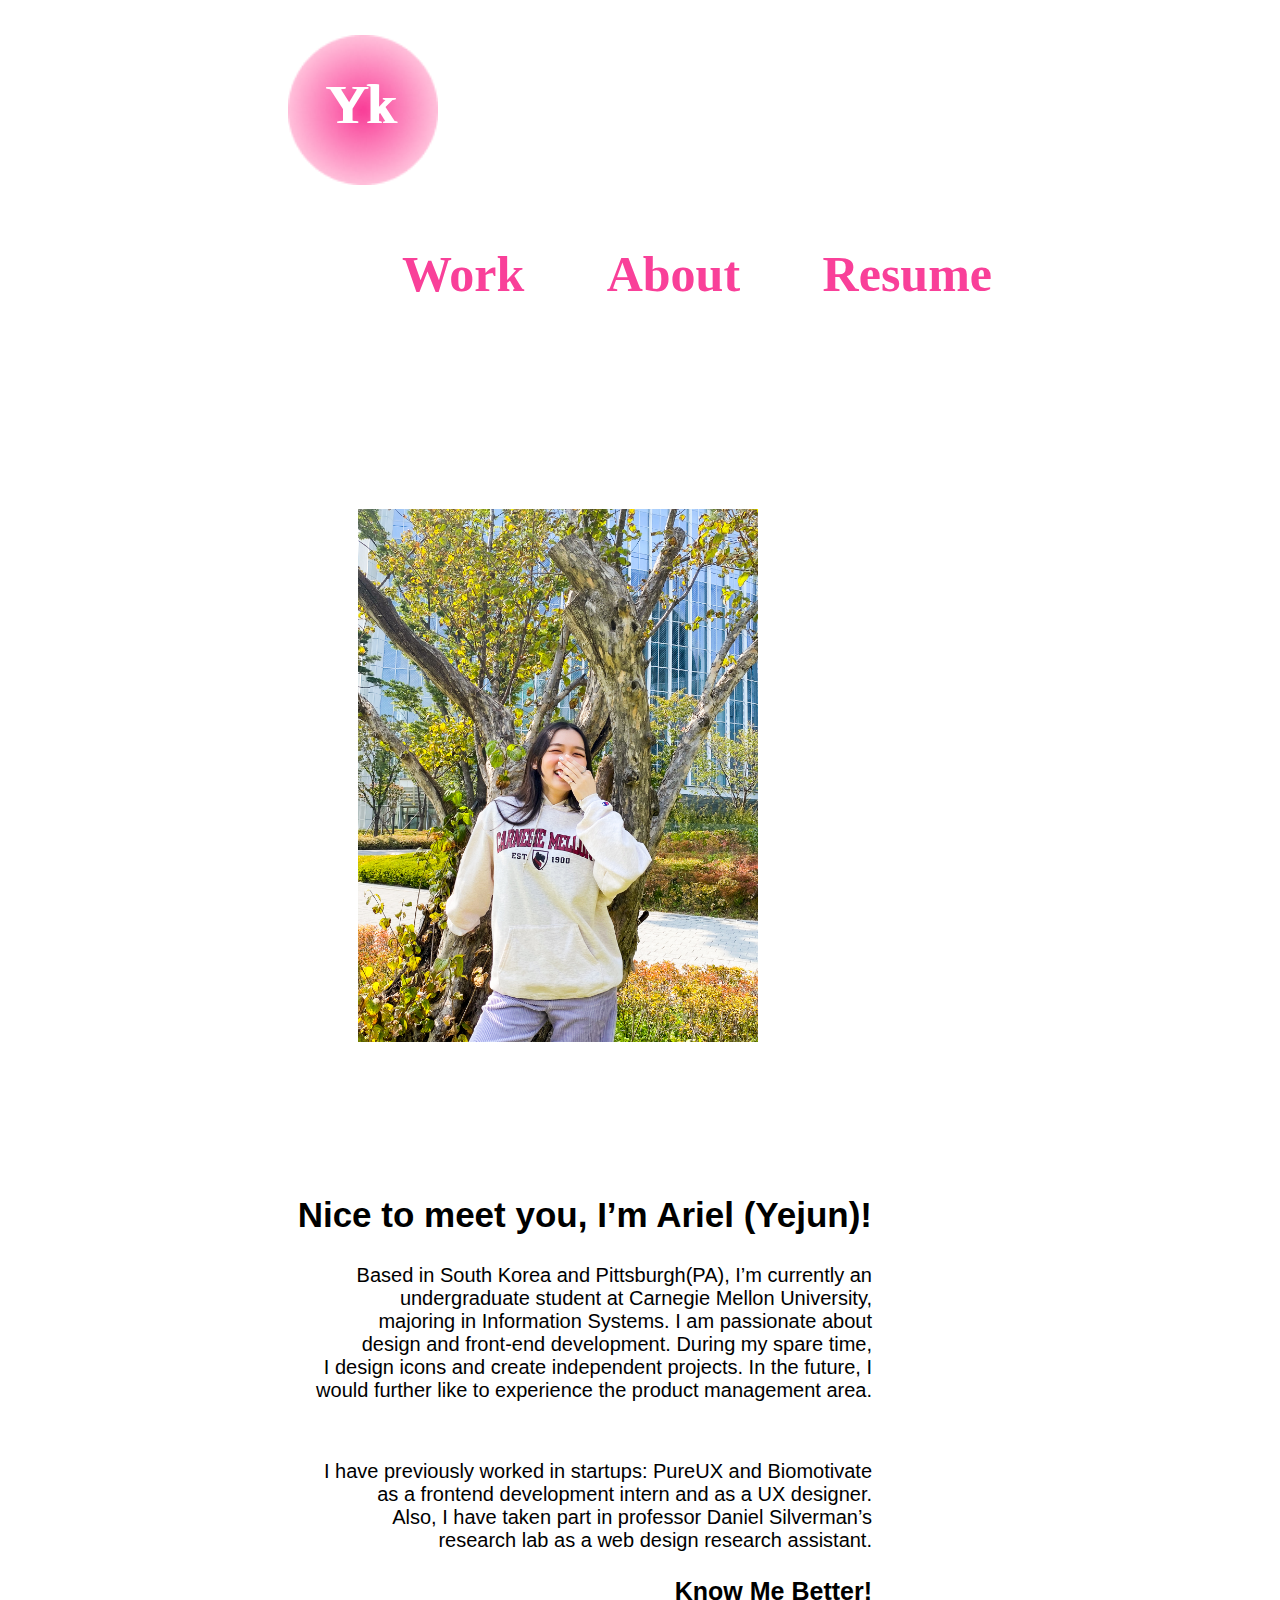
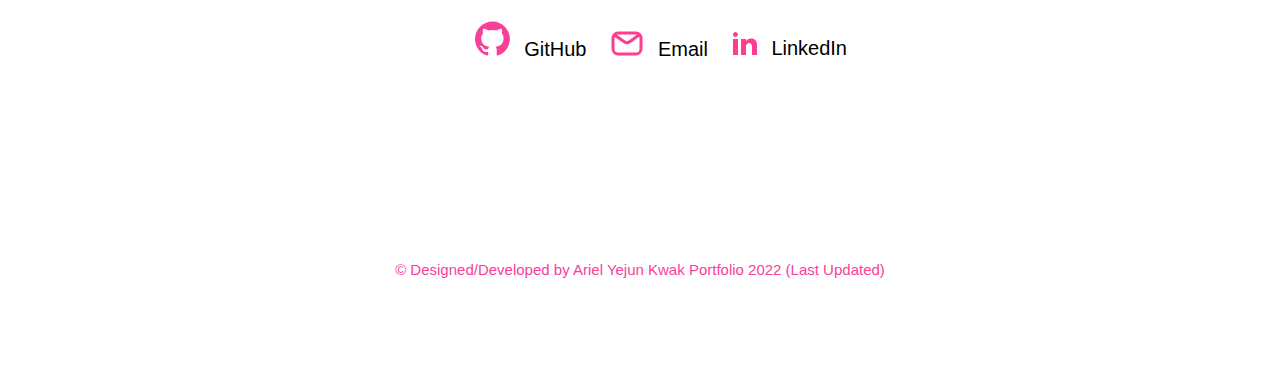
==== about.html @ 998d2bfd "initial stage" ====
<!DOCTYPE html>
<html lang="en">
<head>
    <meta charset="UTF-8">
    <meta http-equiv="X-UA-Compatible" content="IE=edge">
    <meta name="viewport" content="width=device-width, initial-scale=1.0">
    <title>Yejun Ariel Kwak Portolio-About</title>
    <link rel="stylesheet" media="all" type ="text/css" href="css/about-style.css"/>
    <link rel="icon" type="image/x-icon" href="images/logo.svg">
</head>
<body>
    <div class="nav-container">
        <a href="index.html" class="logo">
            <img src="images/logo.svg" alt = "Yejun Kwak Portfolio Logo" width="150px">
        </a>
        <div class="menu">
            <ul>
                <li><a href="work.html">Work</a></li>
                <li><a href="about.html">About</a></li>
                <li><a href="files/Yejun Kwak_Resume.pdf" target="_blank"> Resume</a></li>
            </ul>
        </div>
    </div>

    <div class="body-content">
        <div id="image-me"><img src="images/about-me.jpg" width="400px"></div>
        <div id="about-content">
            <div>
                <h2>Nice to meet you, I’m Ariel (Yejun)!</h2>
                <p>Based in South Korea and Pittsburgh(PA), I’m currently an <br/>
                    undergraduate student at Carnegie Mellon University, <br/>
                    majoring in Information Systems. I am passionate about <br/>
                    design and front-end development. During my spare time, <br/>
                    I design icons and create independent projects. In the future, I <br/>
                    would further like to experience the product management area.</p>
                    <br/>
                <p>I have previously worked in startups: PureUX and Biomotivate <br/>
                    as a frontend development intern and as a UX designer. <br/>
                    Also, I have taken part in professor Daniel Silverman’s <br/>
                    research lab as a web design research assistant.</p>
            </div>
            <div class="contact">
                <h3>Know Me Better!</h3>
                <div class="contact-icon">
                    <a href="mailto:anniekwak123@gmail.com">
                        <a><img src="images/linkedin.svg"></a>
                        <span><a>LinkedIn</a></span>  
                    </a>
                </div>
                <div class="contact-icon">
                    <a href="https://www.linkedin.com/in/yejun-ariel-kwak/">
                        <a><img src="images/email.svg"></a>
                        <span><a>Email</a></span>  
                    </a>
                </div>
                <div class="contact-icon icon3">
                    <a href="https://github.com/arielkwak/">
                        <a><img src="images/github-svgrepo-com.svg" width="35px"></a>
                        <span><a>GitHub</a></span>  
                    </a>
                </div>
            </div>
        </div>
    </div>

    <div class="footer-space"></div>
    <footer>
        © Designed/Developed by Ariel Yejun Kwak Portfolio 2022 (Last Updated)
        <div class="footer-under-space"></div>
    </footer>
</body>
</html>
---- css/about-style.css ----
.nav-container{
    margin-top:35px;
    position:relative;
}


.logo{
    float:left;
    margin-left:280px;
}

.menu{
    float:right;
    margin-right:280px;
    line-height: 70px;
    font-size: 50px;
    /* text-transform: uppercase; */
    font-family: "Ms Madi";
    font-weight: 900;
    text-decoration:none;
    /* z-index:999999; */
    
}

.menu ul li a{
    list-style-type: none;
    text-decoration:none;
    padding-left:70px;
    color:#F94099;
}

.menu ul li{
    display: inline;
}

#image-me{
    float:left;
    margin-left:350px;
    display:block;
    margin-top:150px;

}

#about-content{
    float:right;
    display:block;
    margin-right:400px;
    margin-top:120px;
    font-family: 'PT Sans', sans-serif;
    text-align:right;
}

#about-content h2{
    font-size:35px;
}

#about-content p{
    font-size:20px;
}

#about-content h3{
    font-size:25px;
}

.contact-icon{
    float:right;
    padding-right:25px;

}

.contact .contact-icon span a{
    text-decoration:none;
    font-size:20px;
    /* padding-top:-15px; */
}

.contact{
    text-decoration:none;
}

.contact-icon a img{
    text-decoration:none;
    padding-right:10px;
}

.icon3{
    margin-top:-10px;
}


.footer-space{
    height:200px;
    width:100%;
    clear:both;
}

footer{
    font-family: 'PT Sans', sans-serif;
    font-size:15px;
    text-align: center;
    justify-content:center;
    align-items:center;
    color:#F94099;
}

.footer-under-space{
    height:80px;
    width:100%;
    clear:both;
}
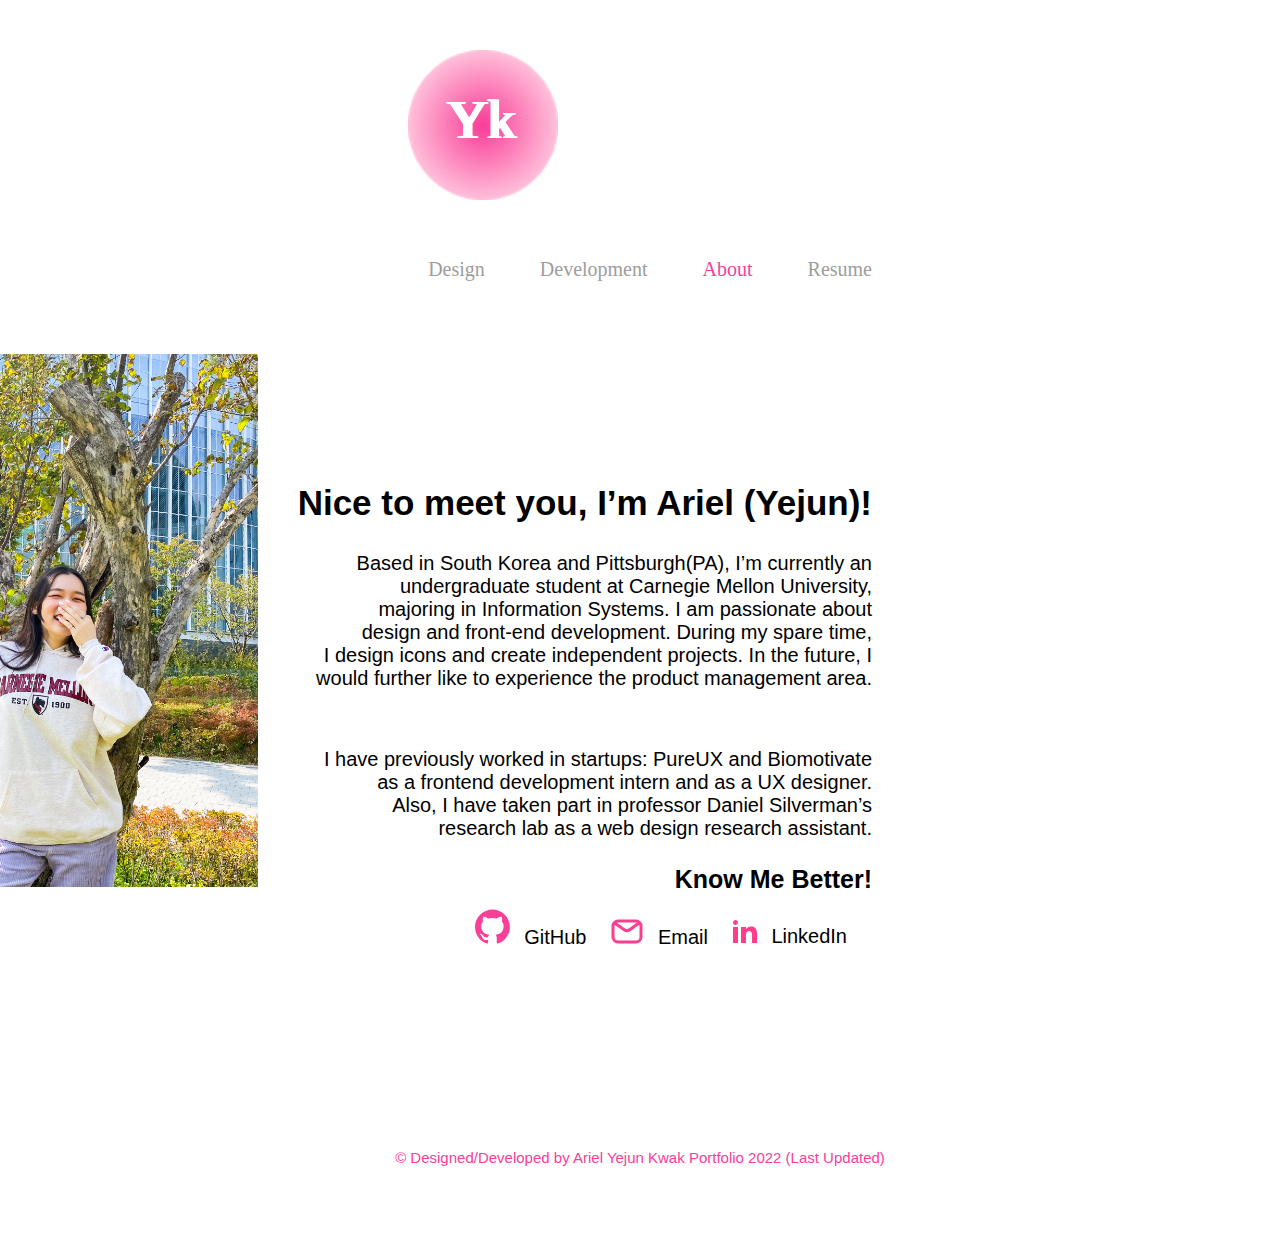
==== commit 0bf4f1ac: "minimally working design & development page (not responsive)" ====
--- a/about.html
+++ b/about.html
@@ -15,9 +15,10 @@
         </a>
         <div class="menu">
             <ul>
-                <li><a href="work.html">Work</a></li>
-                <li><a href="about.html">About</a></li>
-                <li><a href="files/Yejun Kwak_Resume.pdf" target="_blank"> Resume</a></li>
+                <li><a href="design.html" class="not-highlighted">Design</a></li>
+                <li><a href="development.html" class="not-highlighted">Development</a></li>
+                <li><a href="about.html" class="current-page">About</a></li>
+                <li><a href="files/Yejun_Kwak_Resume.pdf" target="_blank" class="not-highlighted"> Resume</a></li>
             </ul>
         </div>
     </div>
--- a/css/about-style.css
+++ b/css/about-style.css
@@ -1,22 +1,21 @@
 .nav-container{
-    margin-top:35px;
+    margin-top:50px;
     position:relative;
 }
 
-
 .logo{
     float:left;
-    margin-left:280px;
+    margin-left:400px;
 }
 
 .menu{
     float:right;
-    margin-right:280px;
-    line-height: 70px;
-    font-size: 50px;
+    margin-right:400px;
+    line-height: 90px;
+    font-size: 20px;
     /* text-transform: uppercase; */
-    font-family: "Ms Madi";
-    font-weight: 900;
+    font-family: "Poppins";
+    font-weight: 400;
     text-decoration:none;
     /* z-index:999999; */
     
@@ -25,8 +24,20 @@
 .menu ul li a{
     list-style-type: none;
     text-decoration:none;
-    padding-left:70px;
+    padding-left:50px;
+    /* color:#F94099; */
+}
+
+.current-page{
     color:#F94099;
+}
+
+.not-highlighted:hover{
+    text-decoration:underline;
+}
+
+.not-highlighted{
+    color:#9d9d9d !important;
 }
 
 .menu ul li{
@@ -35,10 +46,9 @@
 
 #image-me{
     float:left;
-    margin-left:350px;
+    margin-left:-150px;
     display:block;
     margin-top:150px;
-
 }
 
 #about-content{
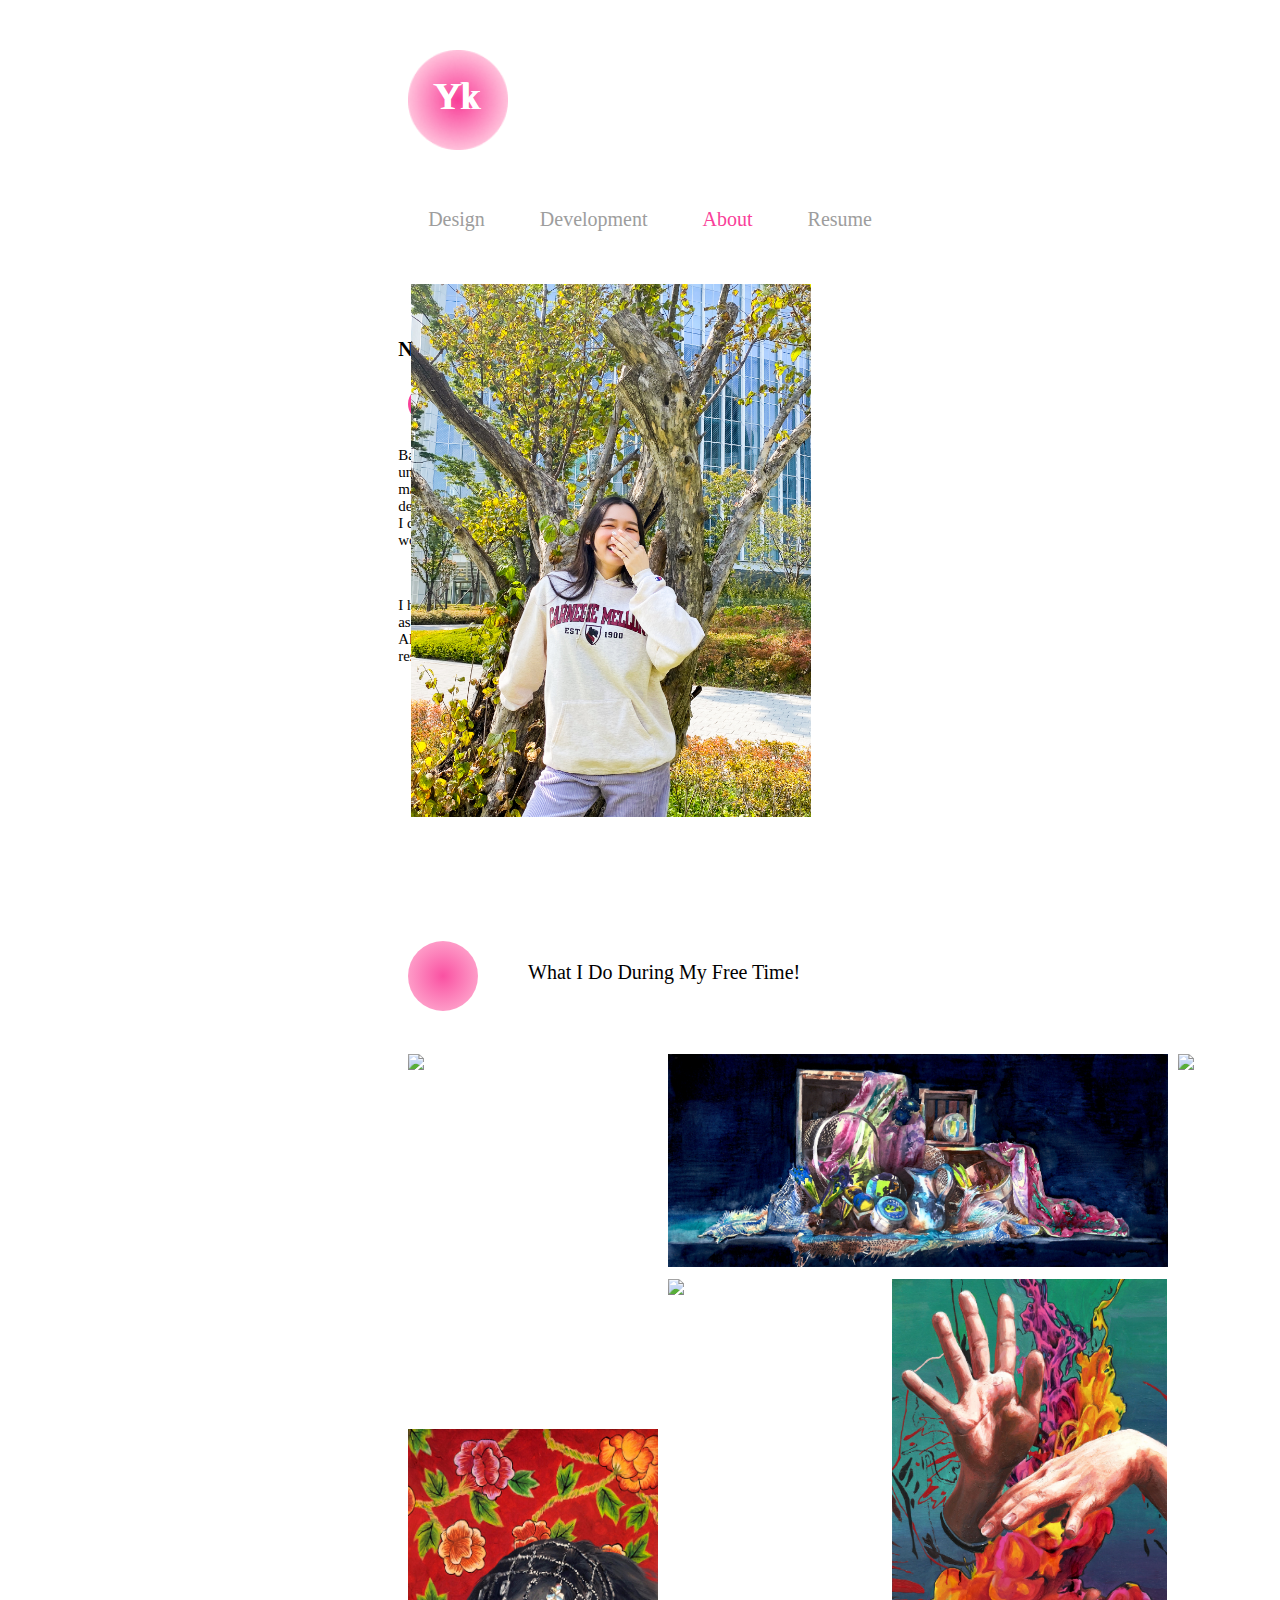
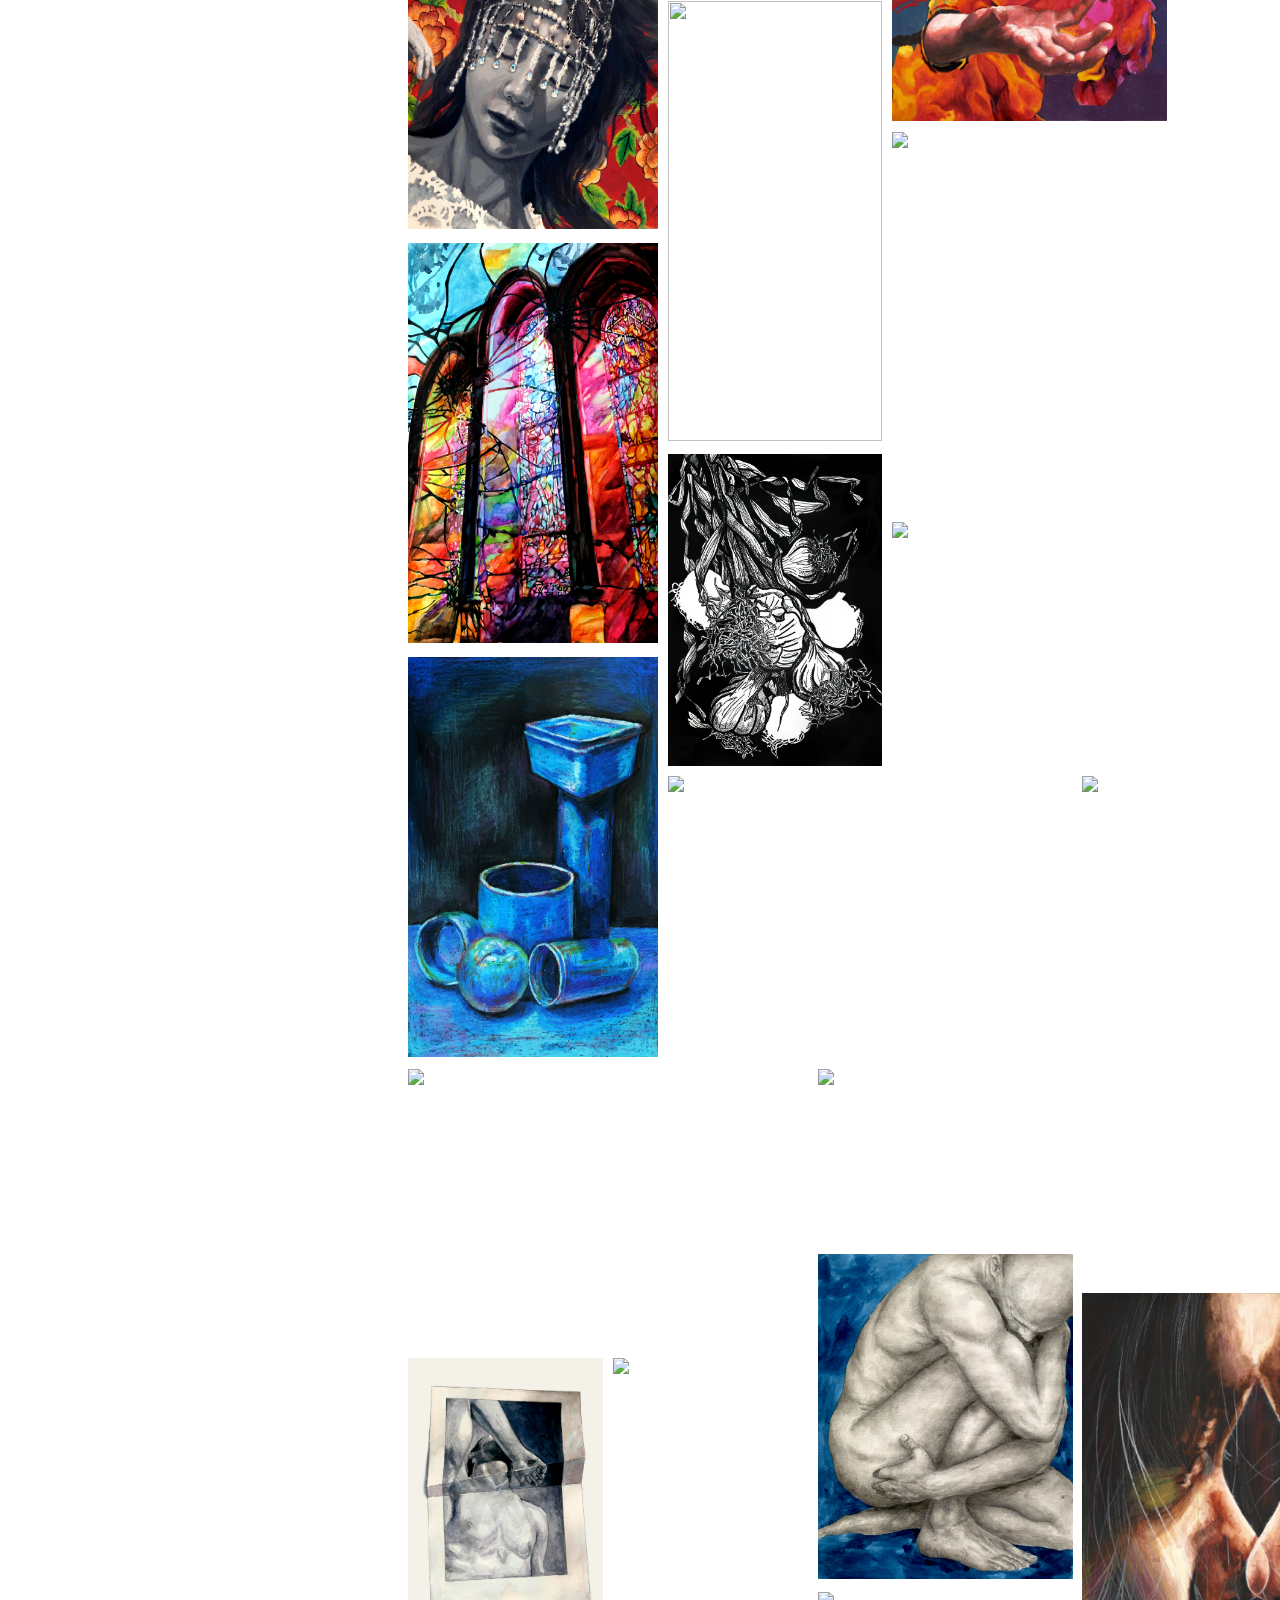
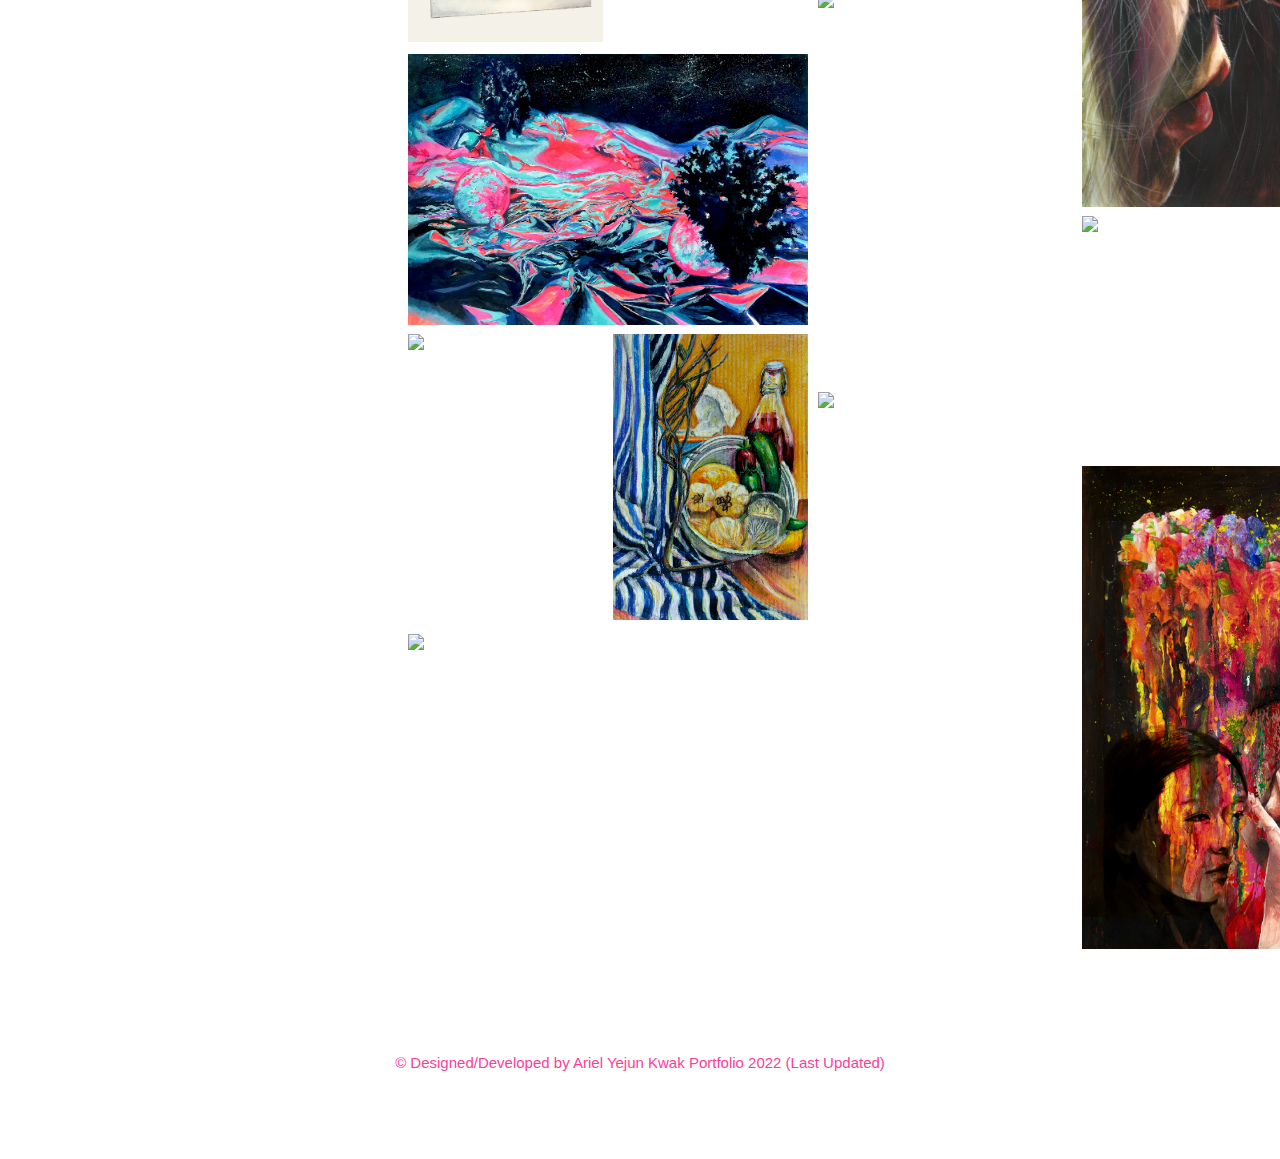
==== commit 19cab8c0: "about section without responsive" ====
--- a/about.html
+++ b/about.html
@@ -11,7 +11,7 @@
 <body>
     <div class="nav-container">
         <a href="index.html" class="logo">
-            <img src="images/logo.svg" alt = "Yejun Kwak Portfolio Logo" width="150px">
+            <img src="images/logo.svg" alt = "Yejun Kwak Portfolio Logo" width="100px">
         </a>
         <div class="menu">
             <ul>
@@ -27,21 +27,10 @@
         <div id="image-me"><img src="images/about-me.jpg" width="400px"></div>
         <div id="about-content">
             <div>
-                <h2>Nice to meet you, I’m Ariel (Yejun)!</h2>
-                <p>Based in South Korea and Pittsburgh(PA), I’m currently an <br/>
-                    undergraduate student at Carnegie Mellon University, <br/>
-                    majoring in Information Systems. I am passionate about <br/>
-                    design and front-end development. During my spare time, <br/>
-                    I design icons and create independent projects. In the future, I <br/>
-                    would further like to experience the product management area.</p>
-                    <br/>
-                <p>I have previously worked in startups: PureUX and Biomotivate <br/>
-                    as a frontend development intern and as a UX designer. <br/>
-                    Also, I have taken part in professor Daniel Silverman’s <br/>
-                    research lab as a web design research assistant.</p>
+                <h2>Nice to meet you, I'm <span>Yejun (Ariel)!</span></h2>
             </div>
+            <br/>
             <div class="contact">
-                <h3>Know Me Better!</h3>
                 <div class="contact-icon">
                     <a href="mailto:anniekwak123@gmail.com">
                         <a><img src="images/linkedin.svg"></a>
@@ -61,7 +50,57 @@
                     </a>
                 </div>
             </div>
+        <br/><br/>
+            <div>
+                <p>Based in South Korea and Pittsburgh(PA), I’m currently an <br/>
+                    undergraduate student at Carnegie Mellon University, <br/>
+                    majoring in Information Systems. I am passionate about <br/>
+                    design and front-end development. During my spare time, <br/>
+                    I design icons and create independent projects. In the future, I <br/>
+                    would further like to experience the product management area.</p>
+                    <br/>
+                <p>I have previously worked in startups: PureUX and Biomotivate <br/>
+                    as a frontend development intern and as a UX designer. <br/>
+                    Also, I have taken part in professor Daniel Silverman’s <br/>
+                    research lab as a web design research assistant.</p>
+            </div>
+            
         </div>
+    </div>
+
+    <div class="project-subtitle"><span class="gradient-dot"></span>
+        <span><p>What I Do During My Free Time!</p></span>
+        <!-- <span><a>Hover to see a short description and click to see a detailed journey! </a></span> -->
+    </div>
+    <div id="image-section">
+        <div id="img1" class="img"><img src = "images/drawings/image1.jpg"></div>
+        <div id="img2" class="img"><img src = "images/drawings/image10.jpg"></div>
+        <div id="img3" class="img"><img src = "images/drawings/image29.jpg"></div>
+        <div id="img4" class="img"><img src = "images/drawings/image13.jpg"></div>
+        <div id="img5" class="img"><img src = "images/drawings/image18.jpg"></div>
+        <div id="img6" class="img"><img src = "images/drawings/image3.jpg"></div>
+        <div id="img7" class="img"><img src = "images/drawings/image17.jpg"></div>
+        <div id="img8" class="img"><img src = "images/drawings/image24.jpg"></div>
+        <div id="img9" class="img"><img src = "images/drawings/image7.jpg"></div>
+        <div id="img10" class="img"><img src = "images/drawings/image16.jpg"></div>
+        <div id="img11" class="img"><img src = "images/drawings/image14.jpeg"></div>
+        <div id="img12" class="img"><img src = "images/drawings/image27.jpg"></div>
+        <div id="img13" class="img"><img src = "images/drawings/image25.jpg"></div>
+        <div id="img14" class="img"><img src = "images/drawings/image26.jpg"></div>
+        <div id="img15" class="img"><img src = "images/drawings/image2.jpeg"></div>
+        <div id="img16" class="img"><img src = "images/drawings/image20.jpg"></div>
+        <div id="img17" class="img"><img src = "images/drawings/image9.jpg"></div>
+        <div id="img18" class="img"><img src = "images/drawings/image23.jpg"></div>
+        <div id="img19" class="img"><img src = "images/drawings/image11.jpg"></div>
+        <div id="img20" class="img"><img src = "images/drawings/image6.jpg"></div>
+        <div id="img21" class="img"><img src = "images/drawings/image12.jpg"></div>
+        <div id="img22" class="img"><img src = "images/drawings/image8.jpg"></div>
+        <div id="img23" class="img"><img src = "images/drawings/image22.jpg"></div>
+        <div id="img24" class="img"><img src = "images/drawings/image21.jpg"></div>
+        <div id="img25" class="img"><img src = "images/drawings/image15.jpg"></div>
+        <div id="img26" class="img"><img src = "images/drawings/image4.jpg"></div>
+        <div id="img27" class="img"><img src = "images/drawings/image5.jpg"></div>
+        <div id="img28" class="img"><img src = "images/drawings/image28.jpg"></div>
     </div>
 
     <div class="footer-space"></div>
--- a/css/about-style.css
+++ b/css/about-style.css
@@ -45,46 +45,52 @@
 }
 
 #image-me{
-    float:left;
-    margin-left:-150px;
-    display:block;
-    margin-top:150px;
+    margin-left: 403px;
+    display: block;
+    padding-top: 200px;
 }
 
 #about-content{
-    float:right;
-    display:block;
-    margin-right:400px;
-    margin-top:120px;
-    font-family: 'PT Sans', sans-serif;
-    text-align:right;
+    float: right;
+    display: block;
+    margin-right: 400px;
+    margin-top: -500px;
+    font-family: 'Poppins';
+    text-align: left;
 }
 
 #about-content h2{
-    font-size:35px;
+    font-size:20px;
+    font-weight:600;
+}
+
+#about-content h2 span{
+    color:#F94099;
 }
 
 #about-content p{
-    font-size:20px;
-}
-
-#about-content h3{
-    font-size:25px;
-}
+    font-size:15px;
+    font-weight: 300;
+}
+
 
 .contact-icon{
     float:right;
     padding-right:25px;
-
+    margin-left:10px;
 }
 
 .contact .contact-icon span a{
     text-decoration:none;
-    font-size:20px;
-    /* padding-top:-15px; */
+    font-size:15px;
+    margin-top:-15px !important;
 }
 
 .contact{
+    float:right;
+    display:block;
+    margin-right:100px;
+    /* margin-top:120px; */
     text-decoration:none;
 }
 
@@ -102,6 +108,7 @@
     height:200px;
     width:100%;
     clear:both;
+    margin-top: 150px; 
 }
 
 footer{
@@ -118,3 +125,210 @@
     width:100%;
     clear:both;
 }
+
+
+.gradient-dot{
+    background-image:radial-gradient(circle, #FA51A2, #FFBAD7);
+    width:70px;
+    height:70px;
+    border-radius: 50%;
+    display: block;
+    position: absolute;
+    margin-left:400px;
+    margin-top:100px;
+}
+
+.project-subtitle span p{
+    padding-top:120px;
+    margin-left:400px;
+    padding-left:120px;
+    font-family: 'Poppins';
+    font-size: 20px;
+}
+
+.project-subtitle span a{
+    margin-top:-30px;
+    margin-left:400px;
+    padding-left:120px;
+    font-family: 'Poppins';
+    font-size: 15px;
+    display: block;
+    position: absolute;
+}
+
+#image-section{
+    padding: 50px; 
+    margin-left:350px;
+    margin-right:350px;
+    height: 2800px; 
+}
+
+.img{
+    display: block; 
+    position: absolute;
+}
+
+#img1 img{
+    width: 250px; 
+}
+
+#img2 img{
+    width: 500px;
+    padding-left: 260px;
+    padding-top: -450px;
+}
+
+#img3 img{
+    width: 250px;
+    padding-left: 770px;
+    padding-top: -450px;
+}
+
+#img4 img{
+    width: 250px; 
+    height: 400px; 
+    padding-top: 375px; 
+}
+
+#img5 img{
+    width: 214px; 
+    padding-top: 225px; 
+    padding-left: 260px;
+}
+
+#img6 img{
+    width: 275px; 
+    height: 442px; 
+    padding-top: 225px; 
+    padding-left: 484px;
+}
+
+#img7 img{
+    width: 250px; 
+    height: 400px; 
+    padding-top: 789px; 
+}
+
+#img8 img{
+    width: 214px; 
+    height: 440px; 
+    padding-top: 547px; 
+    padding-left: 260px;
+}
+
+#img9 img{
+    width: 536px; 
+    padding-top: 678px; 
+    padding-left: 484px;
+}
+
+#img10 img{
+    width: 250px; 
+    height: 400px; 
+    padding-top: 1203px; 
+}
+
+#img11 img{
+    width: 214px; 
+    height: 312px; 
+    padding-top: 1000px; 
+    padding-left: 260px;
+}
+
+#img12 img{
+    width: 536px; 
+    padding-top: 1068px; 
+    padding-left: 484px;
+}
+
+#img13 img{
+    width: 404px; 
+    padding-top: 1322px; 
+    padding-left: 260px;
+}
+
+#img14 img{
+    width: 347px; 
+    padding-top: 1322px; 
+    padding-left: 674px;
+}
+
+#img15 img{
+    width: 400px; 
+    padding-top: 1615px; 
+}
+
+#img16 img{
+    width: 255px; 
+    padding-left: 410px;
+    padding-top: 1615px; 
+}
+
+#img17 img{
+    width: 195px; 
+    padding-top: 1904px; 
+    height:284px; 
+}
+
+#img18 img{
+    width: 195px; 
+    padding-left: 205px;
+    padding-top: 1904px; 
+}
+
+#img19 img{
+    width: 255px; 
+    padding-left: 410px;
+    padding-top: 1800px; 
+}
+
+#img20 img{
+    width: 347px; 
+    padding-top: 1839px; 
+    padding-left: 674px;
+}
+
+#img21 img{
+    width: 400px; 
+    padding-top: 2200px; 
+}
+
+#img22 img{
+    width: 255px; 
+    padding-left: 410px;
+    padding-top: 2138px; 
+}
+
+#img23 img{
+    width: 347px; 
+    padding-top: 2362px; 
+    padding-left: 674px;
+}
+
+#img24 img{
+    width: 195px; 
+    padding-top: 2480px; 
+}
+
+#img25 img{
+    width: 195px; 
+    padding-top: 2480px; 
+    padding-left: 205px;
+}
+
+#img26 img{
+    width: 255px; 
+    padding-left: 410px;
+    padding-top: 2538px; 
+}
+
+#img27 img{
+    width: 347px; 
+    padding-top: 2612px; 
+    padding-left: 674px;
+}
+
+#img28 img{
+    width: 400px; 
+    padding-top: 2780px; 
+}